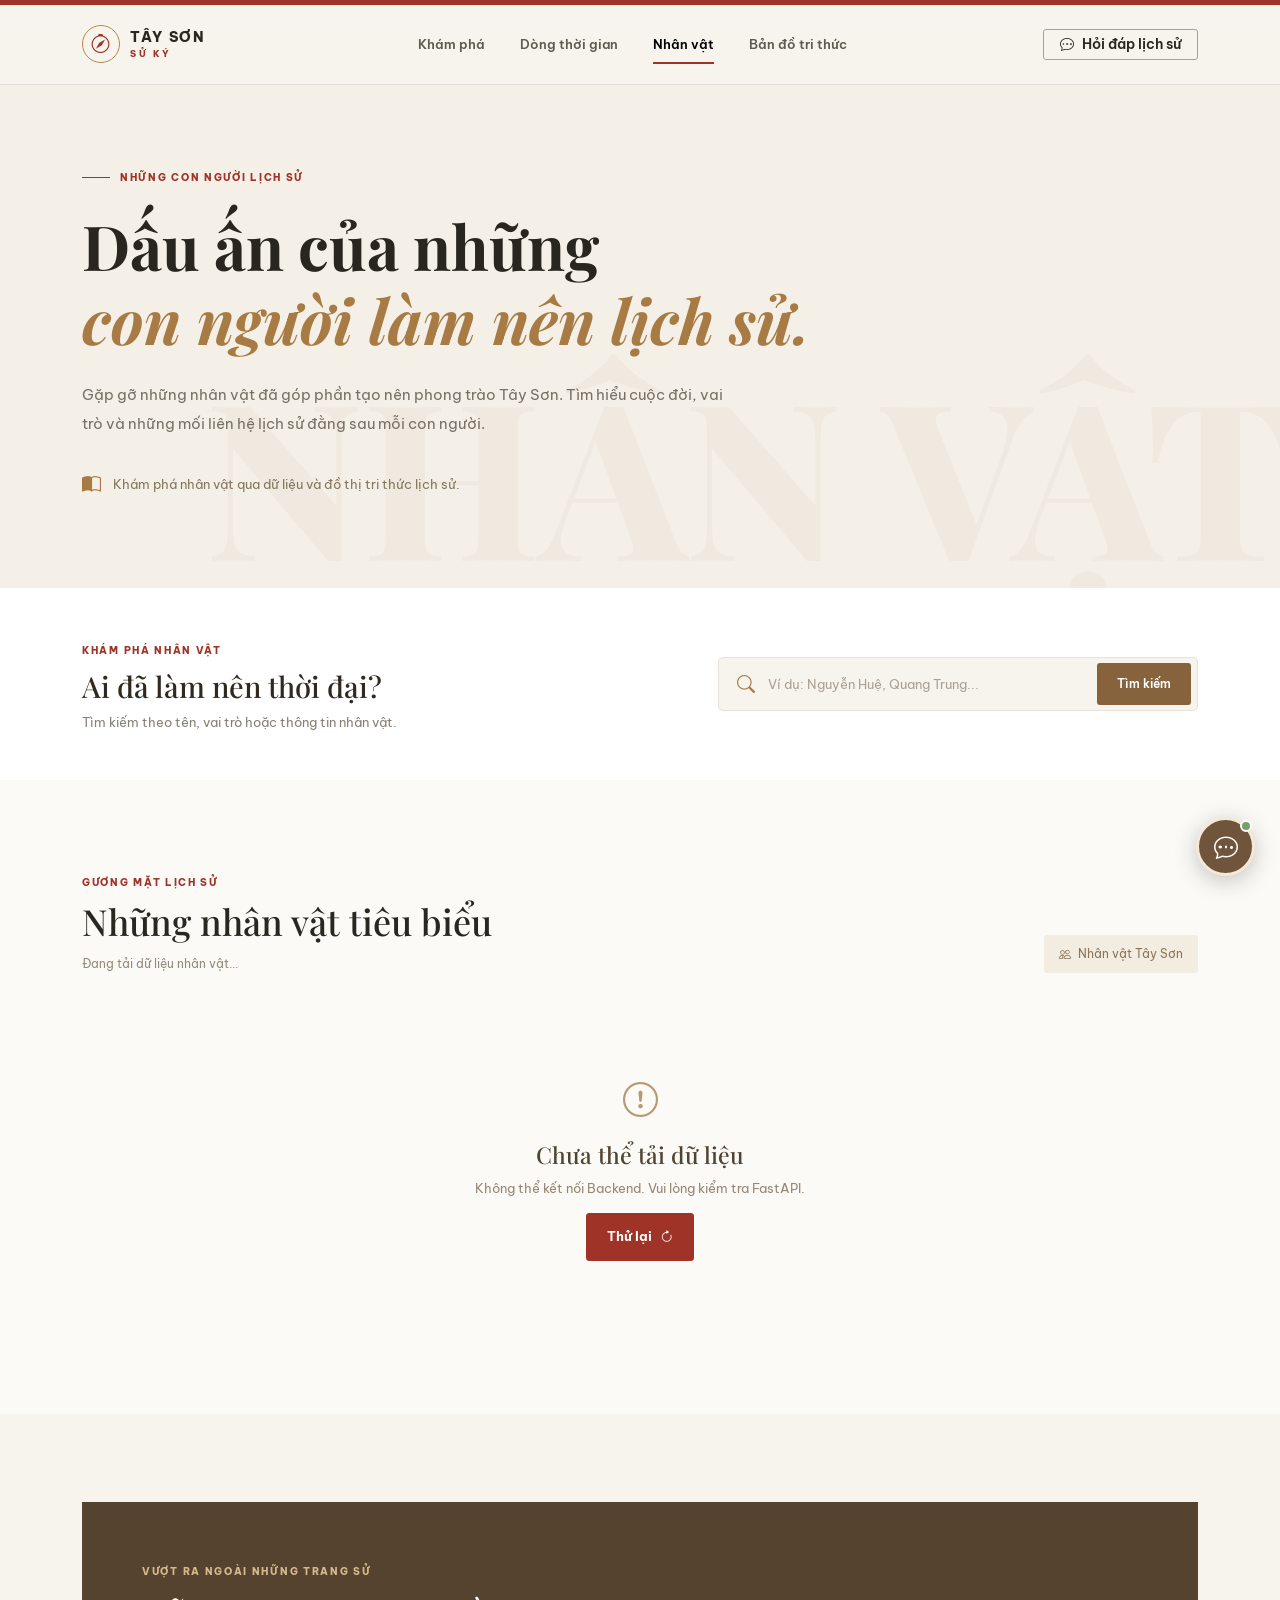
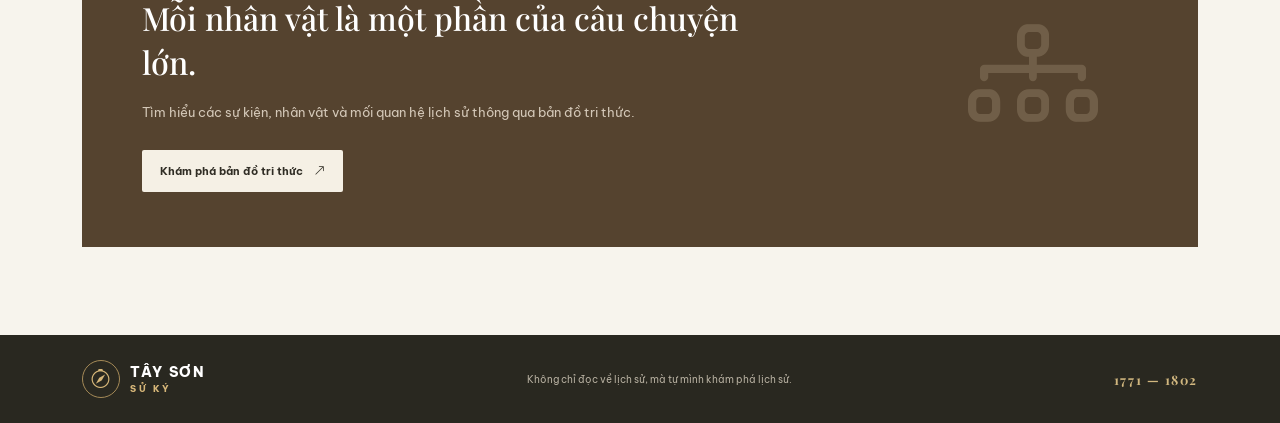
==== frontend/pages/characters.html @ 52ac4ecb "Initial commit" ====
<!doctype html>
<html lang="vi">
<head>
  <meta charset="utf-8">
  <meta name="viewport" content="width=device-width, initial-scale=1">
  <meta name="description" content="Khám phá những nhân vật lịch sử tiêu biểu trong phong trào Tây Sơn.">
  <title>Nhân vật lịch sử | Tây Sơn Sử Ký</title>

  <link rel="preconnect" href="https://fonts.googleapis.com">
  <link rel="preconnect" href="https://fonts.gstatic.com" crossorigin>
  <link href="https://fonts.googleapis.com/css2?family=Be+Vietnam+Pro:wght@400;500;600;700;800&family=Playfair+Display:wght@600;700;800&display=swap" rel="stylesheet">

  <link href="https://cdn.jsdelivr.net/npm/bootstrap@5.3.3/dist/css/bootstrap.min.css" rel="stylesheet">
  <link href="https://cdn.jsdelivr.net/npm/bootstrap-icons@1.11.3/font/bootstrap-icons.min.css" rel="stylesheet">

  <link rel="stylesheet" href="../css/style.css">
  <link rel="stylesheet" href="../css/characters.css">
  <link rel="stylesheet" href="../css/chat-widget.css">
</head>

<script src="../js/config.js"></script>
<script src="../js/api.js"></script>
<script src="../js/chat-core.js"></script>
<script src="../js/chat-widget.js"></script>

<body>
  <div class="topline"></div>

  <!-- NAVBAR -->
  <nav class="navbar navbar-expand-lg site-navbar sticky-top">
    <div class="container">
      <a class="navbar-brand brand" href="../index.html">
        <span class="brand-mark"><i class="bi bi-compass"></i></span>
        <span>TÂY SƠN <small>SỬ KÝ</small></span>
      </a>

      <button class="navbar-toggler" type="button"
        data-bs-toggle="collapse" data-bs-target="#mainNav"
        aria-controls="mainNav" aria-expanded="false"
        aria-label="Mở menu">
        <span class="navbar-toggler-icon"></span>
      </button>

      <div class="collapse navbar-collapse" id="mainNav">
        <ul class="navbar-nav mx-auto mb-2 mb-lg-0">
          <li class="nav-item">
            <a class="nav-link" href="../index.html">Khám phá</a>
          </li>
          <li class="nav-item">
            <a class="nav-link" href="timeline.html">Dòng thời gian</a>
          </li>
          <li class="nav-item">
            <a class="nav-link active" href="characters.html">Nhân vật</a>
          </li>
          <li class="nav-item">
            <a class="nav-link" href="knowledge-graph.html">Bản đồ tri thức</a>
          </li>
        </ul>

        <a class="btn btn-outline-ink btn-sm px-3" href="chat.html">
          <i class="bi bi-chat-dots me-2"></i>Hỏi đáp lịch sử
        </a>
      </div>
    </div>
  </nav>

  <main>
    <!-- PAGE HERO -->
    <section class="character-hero">
      <div class="container">
        <div class="character-hero-content">
          <div class="eyebrow">
            <span></span> NHỮNG CON NGƯỜI LỊCH SỬ
          </div>

          <h1>
            Dấu ấn của những<br>
            <em>con người làm nên lịch sử.</em>
          </h1>

          <p>
            Gặp gỡ những nhân vật đã góp phần tạo nên phong trào Tây Sơn.
            Tìm hiểu cuộc đời, vai trò và những mối liên hệ lịch sử
            đằng sau mỗi con người.
          </p>

          <div class="character-hero-note">
            <i class="bi bi-book-half"></i>
            <span>Khám phá nhân vật qua dữ liệu và đồ thị tri thức lịch sử.</span>
          </div>
        </div>

        <div class="character-hero-decoration">NHÂN VẬT</div>
      </div>
    </section>

    <!-- SEARCH -->
    <section class="character-search-section">
      <div class="container">
        <div class="character-search-panel">
          <div>
            <span class="section-kicker">KHÁM PHÁ NHÂN VẬT</span>
            <h2>Ai đã làm nên thời đại?</h2>
            <p>Tìm kiếm theo tên, vai trò hoặc thông tin nhân vật.</p>
          </div>

          <form id="characterSearchForm" class="character-search-form">
            <i class="bi bi-search"></i>
            <input
              type="search"
              id="characterSearch"
              placeholder="Ví dụ: Nguyễn Huệ, Quang Trung..."
              aria-label="Tìm kiếm nhân vật"
            >
            <button type="submit">Tìm kiếm</button>
          </form>
        </div>
      </div>
    </section>

    <!-- CHARACTER LIST -->
    <section class="section-block character-list-section">
      <div class="container">

        <div class="section-heading character-list-heading">
          <div>
            <span class="section-kicker">GƯƠNG MẶT LỊCH SỬ</span>
            <h2>Những nhân vật tiêu biểu</h2>
            <p class="character-result-count" id="characterCount">
              Đang tải dữ liệu nhân vật...
            </p>
          </div>

          <div class="character-sort">
            <span><i class="bi bi-people me-1"></i> Nhân vật Tây Sơn</span>
          </div>
        </div>

        <!-- Loading -->
        <div id="characterLoading" class="character-state">
          <div class="spinner-border" role="status"></div>
          <p>Đang khám phá dữ liệu lịch sử...</p>
        </div>

        <!-- Error -->
        <div id="characterError" class="character-state d-none">
          <i class="bi bi-exclamation-circle"></i>
          <h3>Chưa thể tải dữ liệu</h3>
          <p id="characterErrorMessage">
            Vui lòng kiểm tra kết nối máy chủ.
          </p>
          <button class="btn btn-primary-custom" id="retryCharacters">
            Thử lại <i class="bi bi-arrow-clockwise ms-2"></i>
          </button>
        </div>

        <!-- Empty -->
        <div id="characterEmpty" class="character-state d-none">
          <i class="bi bi-search"></i>
          <h3>Không tìm thấy nhân vật</h3>
          <p>Thử tìm kiếm bằng một tên hoặc từ khóa khác.</p>
        </div>

        <!-- Data -->
        <div class="row g-4" id="characterGrid"></div>

        <!-- Pagination -->
        <nav class="character-pagination d-none"
          id="characterPagination"
          aria-label="Phân trang nhân vật">
          <button class="page-control" id="prevPage" aria-label="Trang trước">
            <i class="bi bi-chevron-left"></i>
          </button>

          <span id="pageInfo">1 / 1</span>

          <button class="page-control" id="nextPage" aria-label="Trang sau">
            <i class="bi bi-chevron-right"></i>
          </button>
        </nav>

      </div>
    </section>

    <!-- DISCOVERY BANNER -->
    <section class="section-block character-discovery-section">
      <div class="container">
        <div class="character-discovery">
          <div>
            <span class="section-kicker">VƯỢT RA NGOÀI NHỮNG TRANG SỬ</span>
            <h2>Mỗi nhân vật là một phần của câu chuyện lớn.</h2>
            <p>
              Tìm hiểu các sự kiện, nhân vật và mối quan hệ lịch sử
              thông qua bản đồ tri thức.
            </p>

            <a href="knowledge-graph.html" class="btn btn-light-custom">
              Khám phá bản đồ tri thức
              <i class="bi bi-arrow-up-right ms-2"></i>
            </a>
          </div>

          <div class="character-discovery-icon">
            <i class="bi bi-diagram-3"></i>
          </div>
        </div>
      </div>
    </section>
  </main>

  <!-- CHARACTER DETAIL MODAL -->
  <div class="modal fade" id="characterModal" tabindex="-1"
    aria-labelledby="characterModalTitle" aria-hidden="true">

    <div class="modal-dialog modal-lg modal-dialog-centered modal-dialog-scrollable">
      <div class="modal-content character-modal-content">

        <div class="modal-header">
          <span class="section-kicker">HỒ SƠ NHÂN VẬT</span>
          <button type="button" class="btn-close"
            data-bs-dismiss="modal" aria-label="Đóng"></button>
        </div>

        <div class="modal-body" id="characterModalBody">
          <div class="character-state">
            <div class="spinner-border" role="status"></div>
            <p>Đang tải thông tin...</p>
          </div>
        </div>

      </div>
    </div>
  </div>

  <!-- FOOTER -->
  <footer class="site-footer">
    <div class="container d-flex flex-column flex-md-row justify-content-between align-items-md-center gap-3">
      <a class="navbar-brand brand brand-footer" href="../index.html">
        <span class="brand-mark"><i class="bi bi-compass"></i></span>
        <span>TÂY SƠN <small>SỬ KÝ</small></span>
      </a>

      <p class="mb-0">Không chỉ đọc về lịch sử, mà tự mình khám phá lịch sử.</p>

      <span class="footer-period">1771 — 1802</span>
    </div>
  </footer>

  <script src="https://cdn.jsdelivr.net/npm/bootstrap@5.3.3/dist/js/bootstrap.bundle.min.js"></script>
  <script src="../js/config.js"></script>
  <script src="../js/api.js"></script>
  <script src="../js/characters.js"></script>
</body>
</html>
---- frontend/css/style.css ----
@import url('https://fonts.googleapis.com/css2?family=Be+Vietnam+Pro:wght@400;500;600;700;800&family=Playfair+Display:wght@600;700;800&display=swap');

:root {
  --paper: #f7f4ed;
  --paper-deep: #eee8dc;
  --ink: #292820;
  --muted: #777366;
  --red: #9f3328;
  --red-dark: #76251f;
  --gold: #b18a4a;
  --line: #ded7c9;
  --white: #fffefa;
}
* { box-sizing: border-box; }
html { scroll-behavior: smooth; }
body { margin: 0; background: var(--paper); color: var(--ink); font-family: 'Be Vietnam Pro', sans-serif; }
.topline { height: 5px; background: var(--red); }
.site-navbar { background: rgba(247,244,237,.96); border-bottom: 1px solid rgba(60,52,39,.10); backdrop-filter: blur(12px); }
.brand { display: inline-flex; align-items: center; gap: 10px; color: var(--ink); font-weight: 800; letter-spacing: .12em; font-size: 14px; line-height: 1.05; }
.brand:hover { color: var(--red); }
.brand small { display: block; font-size: 9px; letter-spacing: .29em; color: var(--red); margin-top: 5px; }
.brand-mark { width: 38px; height: 38px; display: grid; place-items: center; border: 1px solid var(--gold); color: var(--red); border-radius: 50%; font-size: 19px; }
.navbar-nav { gap: 8px; }
.nav-link { color: #5f5b50; font-size: 13px; font-weight: 600; padding: 1.35rem .85rem !important; position: relative; }
.nav-link:hover, .nav-link.active { color: var(--red); }
.nav-link.active::after { content: ''; position: absolute; bottom: 12px; left: .85rem; right: .85rem; height: 2px; background: var(--red); }
.btn-outline-ink { border: 1px solid #aaa18f; color: var(--ink); border-radius: 3px; font-weight: 600; }
.btn-outline-ink:hover { background: var(--ink); color: white; }
.hero-section { position: relative; overflow: hidden; padding: 86px 0 100px; }
.hero-copy { position: relative; z-index: 1; }
.eyebrow, .section-kicker, .card-category { color: var(--red); font-size: 10px; font-weight: 800; letter-spacing: .17em; }
.eyebrow { display: flex; align-items: center; gap: 10px; margin-bottom: 24px; }
.eyebrow span { width: 28px; height: 1px; background: var(--red); }
h1, h2, h3 { font-family: 'Playfair Display', Georgia, serif; }
.hero-copy h1 { font-size: clamp(42px, 5.2vw, 66px); line-height: 1.14; letter-spacing: -.035em; font-weight: 700; margin: 0; }
.hero-copy h1 em { color: var(--red); font-style: normal; }
.hero-lead { max-width: 540px; margin-top: 24px; color: #686457; font-size: 15px; line-height: 1.95; }
.btn-primary-custom { display: inline-flex; align-items: center; background: var(--red); border: 1px solid var(--red); color: white; padding: 13px 20px; border-radius: 3px; font-size: 13px; font-weight: 700; text-decoration: none; transition: .2s ease; }
.btn-primary-custom:hover { background: var(--red-dark); border-color: var(--red-dark); color: white; transform: translateY(-2px); }
.btn-link-custom { display: inline-flex; align-items: center; color: var(--ink); text-decoration: none; font-size: 13px; font-weight: 700; padding: 13px 8px; }
.btn-link-custom:hover, .text-link:hover { color: var(--red); }
.hero-note { display: flex; align-items: center; gap: 10px; color: #817b6e; font-size: 11px; }
.hero-note i { color: var(--gold); font-size: 16px; }
.hero-art { position: relative; min-height: 440px; max-width: 520px; margin-left: auto; }
.hero-image { position: absolute; inset: 0 28px 28px 28px; background: linear-gradient(180deg, rgba(36,29,22,.08), rgba(36,29,22,.30)), url('https://images.unsplash.com/photo-1577083552431-6e5fd01aa342?auto=format&fit=crop&w=1200&q=85') center/cover; filter: sepia(.25) saturate(.75); border-radius: 2px; }
.hero-art::before { content: ''; position: absolute; inset: 18px 10px 10px 10px; border: 1px solid var(--gold); z-index: 1; pointer-events: none; }
.image-caption { position: absolute; left: 0; bottom: 0; z-index: 2; background: var(--white); padding: 18px 25px; min-width: 220px; box-shadow: 0 12px 35px #342b1b18; }
.image-caption span, .image-caption small { display: block; color: var(--muted); font-size: 9px; letter-spacing: .15em; }
.image-caption strong { display: block; font-family: 'Playfair Display', serif; font-size: 19px; margin: 5px 0; }
.hero-stamp { position: absolute; z-index: 2; top: 35px; right: 0; border: 1px solid rgba(255,255,255,.8); outline: 1px solid rgba(255,255,255,.5); outline-offset: 4px; color: white; padding: 11px 14px; font-family: 'Playfair Display', serif; font-weight: 700; font-size: 17px; text-align: center; transform: rotate(5deg); text-shadow: 0 1px 8px #0008; }
.hero-stamp span { font: 7px 'Be Vietnam Pro', sans-serif; letter-spacing: .18em; }
.hero-decoration { position: absolute; right: -35px; bottom: -45px; color: rgba(133,116,82,.055); font: 800 150px 'Playfair Display', serif; letter-spacing: .08em; pointer-events: none; }
.search-band { background: var(--paper-deep); padding: 0 0 12px; }
.search-panel { transform: translateY(-1px); background: var(--white); padding: 28px 34px 22px; display: grid; grid-template-columns: .9fr 1.1fr; align-items: center; gap: 12px 35px; border: 1px solid #e5dfd3; box-shadow: 0 12px 30px rgba(44,35,20,.045); }
.search-panel h2 { font-size: 23px; margin: 7px 0 0; }
.search-form { height: 52px; border: 1px solid var(--line); display: flex; align-items: center; padding-left: 15px; gap: 12px; }
.search-form i { color: var(--gold); }
.search-form input { flex: 1; min-width: 0; border: 0; outline: 0; background: transparent; font: 12px 'Be Vietnam Pro', sans-serif; color: var(--ink); }
.search-form button { align-self: stretch; border: 0; background: var(--red); color: white; padding: 0 22px; font-size: 12px; font-weight: 700; }
.search-form button:hover { background: var(--red-dark); }
.search-hint { grid-column: 2; color: #928b7d; font-size: 10px; margin: 0; }
.section-block { padding: 88px 0; }
.section-soft { background: #f0ece3; }
.section-heading { display: flex; justify-content: space-between; align-items: end; gap: 20px; margin-bottom: 38px; }
.section-heading h2 { font-size: clamp(27px, 3vw, 36px); margin: 8px 0 0; }
.text-link { color: var(--red); font-size: 11px; font-weight: 700; text-decoration: none; white-space: nowrap; }
.timeline-preview { display: grid; grid-template-columns: repeat(4, 1fr); gap: 24px; position: relative; padding-top: 25px; }
.timeline-line { position: absolute; top: 31px; left: 0; right: 0; height: 1px; background: #d4c8b4; }
.milestone { position: relative; padding-top: 27px; }
.milestone-dot { position: absolute; top: 0; left: 0; width: 13px; height: 13px; border-radius: 50%; background: var(--red); border: 3px solid var(--paper); box-shadow: 0 0 0 1px var(--red); z-index: 1; }
.milestone-year { color: var(--red); font-size: 12px; font-weight: 800; letter-spacing: .08em; }
.milestone h3 { font-size: 18px; margin: 10px 0 8px; }
.milestone p { color: var(--muted); font-size: 11px; line-height: 1.8; max-width: 230px; }
.content-note { color: #938c7d; font-size: 10px; margin: 20px 0 0; }
.person-card { height: 100%; background: var(--white); border: 1px solid #e5dfd3; transition: transform .25s, box-shadow .25s; }
.person-card:hover { transform: translateY(-5px); box-shadow: 0 15px 30px #3c301516; }
.person-portrait { height: 225px; position: relative; background-color: #d8cbb4; background-size: cover; background-position: center; overflow: hidden; }
.person-portrait::after { content: ''; position: absolute; inset: 0; background: linear-gradient(180deg, transparent 45%, #211b17a8); }
.person-portrait span { position: absolute; z-index: 1; bottom: 13px; left: 17px; color: white; font-size: 9px; letter-spacing: .16em; }
.portrait-one { background-image: linear-gradient(135deg, #8d7553, #332d26); }
.portrait-two { background-image: linear-gradient(135deg, #b59a6e, #5a4534); }
.portrait-three { background-image: linear-gradient(135deg, #817b68, #39372f); }
.person-info { padding: 22px 22px 24px; }
.person-info h3 { font-size: 24px; margin: 8px 0; }
.person-info p { color: var(--muted); font-size: 11px; line-height: 1.8; min-height: 40px; }
.person-info .text-link { display: inline-block; margin-top: 9px; }
.knowledge-banner { background: #302d25; color: white; min-height: 360px; display: grid; grid-template-columns: 1fr 1fr; overflow: hidden; }
.knowledge-copy { padding: 55px 8%; align-self: center; }
.knowledge-copy .section-kicker { color: #d5b77d; }
.knowledge-copy h2 { font-size: 37px; line-height: 1.2; margin: 12px 0; }
.knowledge-copy p { color: #c6c0b3; font-size: 12px; line-height: 1.9; max-width: 390px; margin-bottom: 25px; }
.btn-light-custom { background: #f5f0e5; color: #302d25; border-radius: 2px; padding: 12px 17px; font-size: 11px; font-weight: 700; }
.btn-light-custom:hover { background: #d9c59e; color: #302d25; }
.knowledge-visual { position: relative; min-height: 360px; background: radial-gradient(circle at center, #66583d 0, #39352b 35%, #302d25 72%); }
.network { position: absolute; border: 1px solid rgba(211,184,130,.45); border-radius: 50%; transform: rotate(-25deg); }
.network-a { width: 310px; height: 180px; top: 85px; left: 15%; }
.network-b { width: 270px; height: 240px; top: 55px; left: 20%; transform: rotate(42deg); }
.network-c { width: 360px; height: 130px; top: 110px; left: 9%; transform: rotate(12deg); }
.node { position: absolute; z-index: 1; display: grid; place-items: center; border-radius: 50%; text-align: center; box-shadow: 0 0 25px #0004; }
.node-main { width: 104px; height: 104px; top: 126px; left: calc(50% - 52px); background: #a13b2e; border: 2px solid #d6b67a; color: white; font-size: 11px; font-weight: 700; }
.node-small { width: 66px; height: 66px; background: #e9dfc9; color: #42392b; font-size: 9px; border: 1px solid #c5a86f; }
.node-1 { top: 55px; left: 19%; }.node-2 { top: 75px; right: 15%; }.node-3 { bottom: 42px; left: 23%; }.node-4 { bottom: 36px; right: 20%; }
.ask-section { padding-top: 20px; padding-bottom: 85px; }
.ask-card { display: flex; align-items: center; gap: 25px; padding: 30px 35px; background: #eee8dc; border: 1px solid #e0d7c7; }
.ask-icon { width: 58px; height: 58px; flex: 0 0 auto; display: grid; place-items: center; border-radius: 50%; background: #e2d5bd; color: var(--red); font-size: 24px; }
.ask-card h2 { font-size: 23px; margin: 5px 0; }
.ask-card p { margin: 0; color: var(--muted); font-size: 11px; }
.ask-card .btn { margin-left: auto; white-space: nowrap; }
.site-footer { background: #292820; color: #c8c1b3; padding: 25px 0; }
.brand-footer { color: white; }
.brand-footer .brand-mark { color: #d7b779; border-color: #a58a57; }
.brand-footer small { color: #d7b779; }
.site-footer p { color: #b5ae9f; font-size: 10px; }
.footer-period { color: #d1b77f; font: 700 13px 'Playfair Display', serif; letter-spacing: .12em; }
@media (max-width: 991.98px) {
  .hero-section { padding: 65px 0 80px; }
  .hero-art { margin: 10px auto 0; max-width: 570px; }
  .nav-link { padding: .7rem 0 !important; }
  .nav-link.active::after { display: none; }
  .search-panel { grid-template-columns: 1fr; }
  .search-hint { grid-column: 1; }
}
@media (max-width: 767.98px) {
  .hero-section { padding: 52px 0 65px; }
  .hero-art { min-height: 340px; }
  .hero-image { inset: 0 15px 20px; }
  .hero-stamp { right: 2px; }
  .search-panel { padding: 24px 18px 18px; }
  .search-form button { padding: 0 13px; }
  .section-block { padding: 62px 0; }
  .section-heading { align-items: start; flex-direction: column; margin-bottom: 28px; }
  .timeline-preview { grid-template-columns: 1fr 1fr; row-gap: 25px; }
  .timeline-line { display: none; }
  .milestone { border-left: 1px solid #d4c8b4; padding: 0 0 0 17px; }
  .milestone-dot { left: -7px; top: 2px; }
  .knowledge-banner { grid-template-columns: 1fr; }
  .knowledge-copy { padding: 42px 28px; }
  .knowledge-visual { min-height: 290px; }
  .network-a { left: 12%; }.network-b { left: 17%; }.network-c { left: 5%; }
  .ask-card { align-items: flex-start; flex-direction: column; padding: 25px; }
  .ask-card .btn { margin-left: 0; }
  .site-footer .container { align-items: flex-start !important; }
}
@media (max-width: 420px) {
  .hero-copy h1 { font-size: 39px; }
  .hero-art { min-height: 285px; }
  .timeline-preview { grid-template-columns: 1fr; }
  .person-portrait { height: 190px; }
}
---- frontend/css/characters.css ----
/* =========================================
   CHARACTER PAGE - TAY SON SU KY
========================================= */

.character-hero {
    position: relative;
    overflow: hidden;
    padding: 85px 0 90px;
    background: #f5f0e7;
}

.character-hero-content {
    position: relative;
    z-index: 2;
    max-width: 760px;
}

.character-hero .eyebrow {
    margin-bottom: 24px;
}

.character-hero h1 {
    font-family: 'Playfair Display', serif;
    font-size: clamp(38px, 5vw, 62px);
    font-weight: 700;
    line-height: 1.2;
    color: #29251f;
    margin-bottom: 24px;
}

.character-hero h1 em {
    color: #a77b43;
}

.character-hero-content > p {
    max-width: 650px;
    color: #777064;
    font-size: 15px;
    line-height: 1.9;
}

.character-hero-note {
    display: flex;
    align-items: center;
    gap: 12px;
    margin-top: 32px;
    color: #82765f;
    font-size: 13px;
}

.character-hero-note i {
    color: #a77b43;
    font-size: 19px;
}

.character-hero-decoration {
    position: absolute;
    right: -15px;
    bottom: -45px;
    font-family: 'Playfair Display', serif;
    font-size: clamp(100px, 17vw, 220px);
    font-weight: 800;
    color: rgba(127, 97, 58, 0.045);
    pointer-events: none;
}

/* SEARCH */

.character-search-section {
    position: relative;
    z-index: 3;
    margin-top: -1px;
    background: #fff;
    padding: 48px 0;
}

.character-search-panel {
    display: flex;
    justify-content: space-between;
    align-items: center;
    gap: 35px;
}

.character-search-panel h2 {
    font-family: 'Playfair Display', serif;
    font-size: 29px;
    color: #30291f;
    margin: 9px 0;
}

.character-search-panel p {
    color: #888073;
    font-size: 13px;
    margin: 0;
}

.character-search-form {
    display: flex;
    align-items: center;
    width: min(480px, 100%);
    height: 54px;
    padding: 5px 6px 5px 18px;
    background: #f7f4ee;
    border: 1px solid #e9e1d5;
    border-radius: 5px;
}

.character-search-form > i {
    color: #a77b43;
    font-size: 18px;
}

.character-search-form input {
    flex: 1;
    min-width: 0;
    height: 100%;
    border: none;
    outline: none;
    padding: 0 13px;
    background: transparent;
    color: #332d25;
    font-family: inherit;
    font-size: 13px;
}

.character-search-form input::placeholder {
    color: #aaa195;
}

.character-search-form button {
    height: 42px;
    border: none;
    border-radius: 3px;
    padding: 0 20px;
    background: #87633d;
    color: white;
    font-size: 12px;
    font-weight: 600;
    transition: background .2s;
}

.character-search-form button:hover {
    background: #68492b;
}

/* CHARACTER LIST */

.character-list-section {
    background: #fbfaf7;
    min-height: 480px;
}

.character-list-heading {
    margin-bottom: 35px;
}

.character-result-count {
    margin: 12px 0 0;
    color: #948a7c;
    font-size: 12px;
}

.character-sort {
    color: #8a7558;
    font-size: 12px;
    padding: 10px 15px;
    background: #f2ece1;
    border-radius: 3px;
}

/* CHARACTER CARD */

.character-card {
    height: 100%;
    overflow: hidden;
    background: #fff;
    border: 1px solid #eee8de;
    transition: transform .25s, box-shadow .25s;
}

.character-card:hover {
    transform: translateY(-5px);
    box-shadow: 0 12px 30px rgba(52, 40, 24, .09);
}

.character-portrait {
    height: 230px;
    position: relative;
    display: flex;
    justify-content: center;
    align-items: center;
    overflow: hidden;
    background:
        radial-gradient(circle at 50% 38%, #d8c4a5 0%, transparent 38%),
        linear-gradient(145deg, #e9dfcd, #c6b08e);
}

.character-portrait::before {
    content: "";
    position: absolute;
    width: 190px;
    height: 190px;
    border: 1px solid rgba(103, 77, 43, .22);
    border-radius: 50%;
}

.character-portrait::after {
    content: "";
    position: absolute;
    width: 150px;
    height: 150px;
    border: 1px solid rgba(103, 77, 43, .16);
    border-radius: 50%;
}

.character-portrait-icon {
    position: relative;
    z-index: 1;
    font-size: 75px;
    color: rgba(89, 65, 39, .65);
}

.character-portrait-id {
    position: absolute;
    left: 17px;
    top: 16px;
    z-index: 2;
    color: #725a3e;
    font-size: 10px;
    letter-spacing: 1px;
}

.character-portrait-label {
    position: absolute;
    right: 15px;
    bottom: 14px;
    z-index: 2;
    color: rgba(75, 56, 35, .65);
    font-family: 'Playfair Display', serif;
    font-size: 11px;
    letter-spacing: 2px;
}

.character-card-body {
    padding: 23px 22px 24px;
}

.character-category {
    display: inline-block;
    color: #a27b49;
    font-size: 10px;
    font-weight: 700;
    letter-spacing: 1px;
    text-transform: uppercase;
    margin-bottom: 10px;
}

.character-card h3 {
    font-family: 'Playfair Display', serif;
    font-size: 23px;
    font-weight: 700;
    color: #30291f;
    margin-bottom: 8px;
}

.character-alias {
    color: #a18f78;
    font-size: 11px;
    line-height: 1.7;
    min-height: 20px;
    margin-bottom: 12px;
}

.character-description {
    color: #80796f;
    font-size: 12px;
    line-height: 1.8;
    min-height: 65px;
    margin-bottom: 20px;
}

.character-card-footer {
    padding-top: 16px;
    border-top: 1px solid #eee9e1;
    display: flex;
    justify-content: space-between;
    align-items: center;
    gap: 10px;
}

.character-faction {
    color: #87745a;
    font-size: 11px;
}

.character-detail-btn {
    padding: 0;
    border: none;
    background: transparent;
    color: #9b7140;
    font-size: 12px;
    font-weight: 600;
}

.character-detail-btn:hover {
    color: #634321;
}

.character-detail-btn i {
    margin-left: 5px;
}

/* STATES */

.character-state {
    width: 100%;
    padding: 65px 15px;
    text-align: center;
    color: #958774;
}

.character-state .spinner-border {
    color: #9b774b;
    width: 30px;
    height: 30px;
    margin-bottom: 15px;
}

.character-state > i {
    display: block;
    font-size: 35px;
    margin-bottom: 15px;
    color: #b69a73;
}

.character-state h3 {
    font-family: 'Playfair Display', serif;
    color: #514333;
    font-size: 23px;
    margin-bottom: 10px;
}

.character-state p {
    font-size: 13px;
    margin-bottom: 15px;
}

/* PAGINATION */

.character-pagination {
    display: flex;
    justify-content: center;
    align-items: center;
    gap: 22px;
    padding-top: 45px;
    color: #75634d;
    font-size: 13px;
}

.page-control {
    width: 36px;
    height: 36px;
    border: 1px solid #e5dccf;
    border-radius: 3px;
    background: #fff;
    color: #87633d;
    transition: .2s;
}

.page-control:hover:not(:disabled) {
    background: #87633d;
    color: #fff;
}

.page-control:disabled {
    opacity: .35;
    cursor: not-allowed;
}

/* DISCOVERY BANNER */

.character-discovery {
    position: relative;
    display: flex;
    align-items: center;
    justify-content: space-between;
    gap: 30px;
    overflow: hidden;
    padding: 55px 60px;
    background: #55432f;
    color: #fff;
}

.character-discovery > div:first-child {
    max-width: 620px;
    position: relative;
    z-index: 1;
}

.character-discovery .section-kicker {
    color: #d7b98c;
}

.character-discovery h2 {
    font-family: 'Playfair Display', serif;
    font-size: 32px;
    line-height: 1.4;
    margin: 15px 0;
}

.character-discovery p {
    color: #d4c8b8;
    font-size: 13px;
    line-height: 1.9;
    margin-bottom: 25px;
}

.character-discovery-icon {
    font-size: 130px;
    color: rgba(238, 219, 187, .18);
    padding-right: 40px;
}

/* MODAL */

.character-modal-content {
    border: none;
    border-radius: 3px;
    background: #fbfaf7;
}

.character-modal-content .modal-header {
    padding: 22px 28px;
    border-bottom: 1px solid #eae3d8;
}

.character-modal-content .modal-body {
    padding: 28px;
}

.character-detail-title {
    font-family: 'Playfair Display', serif;
    color: #342b21;
    font-size: 30px;
    margin-bottom: 8px;
}

.character-detail-section {
    margin-top: 25px;
}

.character-detail-section h4 {
    color: #987448;
    font-size: 12px;
    font-weight: 700;
    letter-spacing: 1px;
    margin-bottom: 12px;
}

.character-detail-section p {
    color: #756d62;
    font-size: 13px;
    line-height: 1.9;
    white-space: pre-line;
}

.character-detail-meta {
    display: flex;
    flex-wrap: wrap;
    gap: 10px;
    margin-top: 15px;
}

.character-detail-meta span {
    padding: 7px 12px;
    background: #f0e9dc;
    color: #80633f;
    font-size: 11px;
}

/* RESPONSIVE */

@media (max-width: 991px) {
    .character-search-panel {
        align-items: flex-start;
        flex-direction: column;
    }

    .character-search-form {
        width: 100%;
    }
}

@media (max-width: 576px) {
    .character-hero {
        padding: 65px 0;
    }

    .character-hero-decoration {
        font-size: 90px;
        bottom: -15px;
    }

    .character-search-section {
        padding: 35px 0;
    }

    .character-search-panel h2 {
        font-size: 25px;
    }

    .character-search-form button {
        padding: 0 13px;
    }

    .character-discovery {
        padding: 35px 25px;
    }

    .character-discovery h2 {
        font-size: 25px;
    }

    .character-discovery-icon {
        display: none;
    }

    .character-modal-content .modal-body {
        padding: 20px;
    }
}
---- frontend/css/chat-widget.css ----
/* =========================================
   FLOATING CHAT WIDGET
========================================= */

.chat-widget-root {
    position: fixed;
    right: 25px;
    bottom: 24px;
    z-index: 1050;
    font-family: "Be Vietnam Pro", sans-serif;
}

.chat-widget-trigger {
    position: relative;
    display: flex;
    align-items: center;
    justify-content: center;
    width: 59px;
    height: 59px;
    color: #fff;
    background: #70543b;
    border: 3px solid #f3e9d7;
    border-radius: 50%;
    box-shadow: 0 5px 22px rgba(47, 34, 22, 0.25);
    font-size: 24px;
    cursor: pointer;
    transition: 0.2s ease;
}

.chat-widget-trigger:hover {
    background: #9a7548;
    transform: translateY(-3px);
}

.chat-widget-trigger .widget-close-icon {
    display: none;
}

.chat-widget-root.open .widget-open-icon {
    display: none;
}

.chat-widget-root.open .widget-close-icon {
    display: inline;
}

.chat-widget-pulse {
    position: absolute;
    top: 0;
    right: 0;
    width: 12px;
    height: 12px;
    background: #76a16e;
    border: 2px solid #fff;
    border-radius: 50%;
}

/* PANEL */

.chat-widget-panel {
    position: absolute;
    right: 0;
    bottom: 76px;
    display: none;
    flex-direction: column;
    width: min(370px, calc(100vw - 30px));
    height: min(540px, calc(100dvh - 125px));
    overflow: hidden;
    background: #fffdf8;
    border: 1px solid #e8dfd2;
    border-radius: 14px;
    box-shadow: 0 15px 50px rgba(48, 35, 23, 0.2);
    animation: widgetOpen 0.2s ease;
}

.chat-widget-root.open .chat-widget-panel {
    display: flex;
}

@keyframes widgetOpen {
    from {
        opacity: 0;
        transform: translateY(10px);
    }
    to {
        opacity: 1;
        transform: translateY(0);
    }
}

/* WIDGET HEADER */

.chat-widget-header {
    display: flex;
    align-items: center;
    justify-content: space-between;
    gap: 10px;
    padding: 14px 15px;
    color: #fff;
    background: #70543b;
}

.chat-widget-heading {
    display: flex;
    align-items: center;
    gap: 10px;
    min-width: 0;
}

.chat-widget-avatar {
    display: flex;
    align-items: center;
    justify-content: center;
    flex-shrink: 0;
    width: 36px;
    height: 36px;
    color: #70543b;
    background: #f4e9d5;
    border-radius: 50%;
    font-size: 17px;
}

.chat-widget-heading strong {
    display: block;
    font-size: 12px;
    font-weight: 600;
}

.chat-widget-heading small {
    display: block;
    margin-top: 3px;
    color: #e8d8c1;
    font-size: 9px;
}

.chat-widget-header-actions {
    display: flex;
    align-items: center;
    gap: 5px;
}

.chat-widget-header-actions button,
.chat-widget-header-actions a {
    display: flex;
    align-items: center;
    justify-content: center;
    width: 29px;
    height: 29px;
    color: #fff;
    background: rgba(255, 255, 255, 0.12);
    border: 0;
    border-radius: 6px;
    text-decoration: none;
    font-size: 13px;
    cursor: pointer;
}

.chat-widget-header-actions button:hover,
.chat-widget-header-actions a:hover {
    background: rgba(255, 255, 255, 0.24);
}

/* BODY */

.chat-widget-messages {
    display: flex;
    flex: 1;
    flex-direction: column;
    gap: 12px;
    min-height: 0;
    padding: 15px 13px;
    overflow-y: auto;
    background: #f8f5ed;
}

.chat-widget-messages::-webkit-scrollbar {
    width: 5px;
}

.chat-widget-messages::-webkit-scrollbar-thumb {
    background: #d8cbb8;
    border-radius: 8px;
}

.chat-widget-welcome {
    margin: auto 0;
    padding: 15px 8px;
    text-align: center;
}

.chat-widget-welcome-icon {
    display: flex;
    align-items: center;
    justify-content: center;
    width: 48px;
    height: 48px;
    margin: 0 auto 12px;
    color: #a77e43;
    background: #f0e4cf;
    border-radius: 50%;
    font-size: 21px;
}

.chat-widget-welcome strong {
    display: block;
    margin-bottom: 7px;
    color: #443326;
    font-family: "Playfair Display", serif;
    font-size: 17px;
}

.chat-widget-welcome p {
    max-width: 270px;
    margin: 0 auto 15px;
    color: #8c8174;
    font-size: 10px;
    line-height: 1.8;
}

.chat-widget-suggestions {
    display: flex;
    flex-direction: column;
    gap: 7px;
}

.chat-widget-suggestions button {
    padding: 9px 10px;
    color: #70543b;
    background: #fffdf8;
    border: 1px solid #e9e1d4;
    border-radius: 7px;
    text-align: left;
    font-family: inherit;
    font-size: 10px;
    line-height: 1.5;
    cursor: pointer;
}

.chat-widget-suggestions button:hover {
    background: #f4ebdc;
    border-color: #cbb58f;
}

/* MESSAGE */

.widget-message {
    display: flex;
    flex-direction: column;
    align-items: flex-start;
    max-width: 88%;
}

.widget-message.user {
    align-self: flex-end;
    align-items: flex-end;
}

.widget-message.assistant {
    align-self: flex-start;
}

.widget-message-name {
    margin-bottom: 4px;
    color: #958879;
    font-size: 9px;
}

.widget-message-bubble {
    padding: 10px 12px;
    color: #403328;
    background: #fffdf8;
    border: 1px solid #e9e1d4;
    border-radius: 3px 10px 10px 10px;
    font-size: 10px;
    line-height: 1.7;
    overflow-wrap: anywhere;
    white-space: pre-wrap;
}

.widget-message.user .widget-message-bubble {
    background: #efe5d5;
    border-color: #e5d6be;
    border-radius: 10px 3px 10px 10px;
}

.widget-message-time {
    margin-top: 4px;
    color: #a99d90;
    font-size: 8px;
}

/* TYPING */

.widget-typing {
    display: flex;
    gap: 4px;
    padding: 12px;
    background: #fffdf8;
    border: 1px solid #e9e1d4;
    border-radius: 3px 10px 10px 10px;
}

.widget-typing span {
    width: 5px;
    height: 5px;
    background: #b58b4c;
    border-radius: 50%;
    animation: widgetTyping 1s infinite ease-in-out;
}

.widget-typing span:nth-child(2) {
    animation-delay: 0.15s;
}

.widget-typing span:nth-child(3) {
    animation-delay: 0.3s;
}

@keyframes widgetTyping {
    0%, 60%, 100% {
        opacity: 0.4;
        transform: translateY(0);
    }
    30% {
        opacity: 1;
        transform: translateY(-3px);
    }
}

/* INPUT */

.chat-widget-input-area {
    padding: 11px;
    background: #fffdf8;
    border-top: 1px solid #e9e1d4;
}

.chat-widget-form {
    display: flex;
    align-items: flex-end;
    gap: 8px;
    padding: 7px 8px 7px 12px;
    background: #fff;
    border: 1px solid #e0d5c6;
    border-radius: 9px;
}

.chat-widget-form:focus-within {
    border-color: #b58b4c;
}

.chat-widget-form textarea {
    flex: 1;
    min-width: 0;
    max-height: 90px;
    padding: 5px 0;
    resize: none;
    color: #403328;
    background: transparent;
    border: 0;
    outline: none;
    font-family: inherit;
    font-size: 10px;
    line-height: 1.6;
}

.chat-widget-form textarea::placeholder {
    color: #a99d90;
}

.chat-widget-form button {
    display: flex;
    align-items: center;
    justify-content: center;
    flex-shrink: 0;
    width: 31px;
    height: 31px;
    color: #fff;
    background: #70543b;
    border: 0;
    border-radius: 7px;
    font-size: 14px;
    cursor: pointer;
}

.chat-widget-form button:disabled {
    color: #b7aa99;
    background: #eee8df;
    cursor: not-allowed;
}

.chat-widget-footer {
    display: flex;
    align-items: center;
    justify-content: space-between;
    margin-top: 8px;
    color: #a19689;
    font-size: 8px;
}

.chat-widget-footer a {
    color: #947044;
    text-decoration: none;
}

.chat-widget-footer a:hover {
    text-decoration: underline;
}

.chat-widget-error {
    padding: 8px 10px;
    color: #8b4c3e;
    background: #fbefeb;
    border: 1px solid #efd6ce;
    border-radius: 6px;
    font-size: 9px;
    line-height: 1.6;
}

/* HIDE MINI WIDGET ON FULL CHAT PAGE */

.chat-page-body .chat-widget-root {
    display: none;
}

/* MOBILE */

@media (max-width: 480px) {
    .chat-widget-root {
        right: 15px;
        bottom: 15px;
    }

    .chat-widget-trigger {
        width: 54px;
        height: 54px;
        font-size: 22px;
    }

    .chat-widget-panel {
        position: fixed;
        right: 10px;
        bottom: 78px;
        width: calc(100vw - 20px);
        height: min(570px, calc(100dvh - 100px));
    }
}
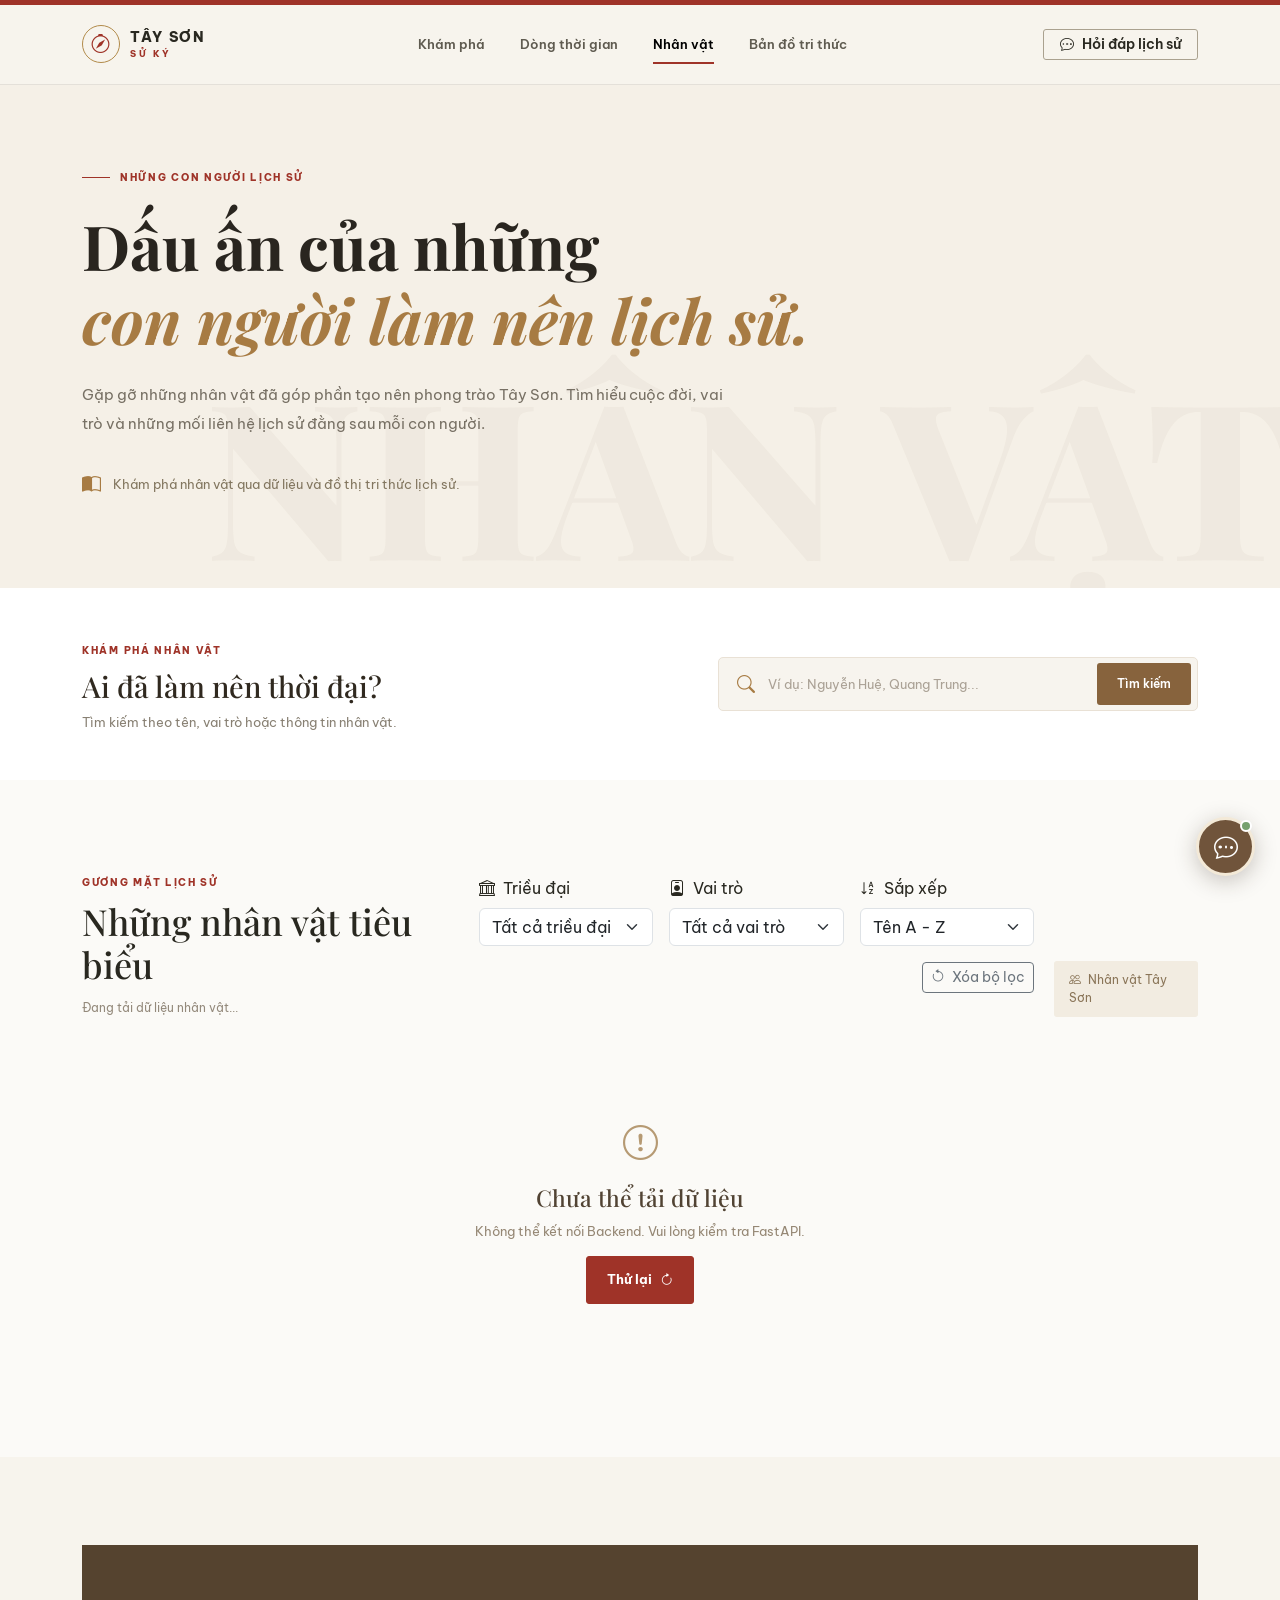
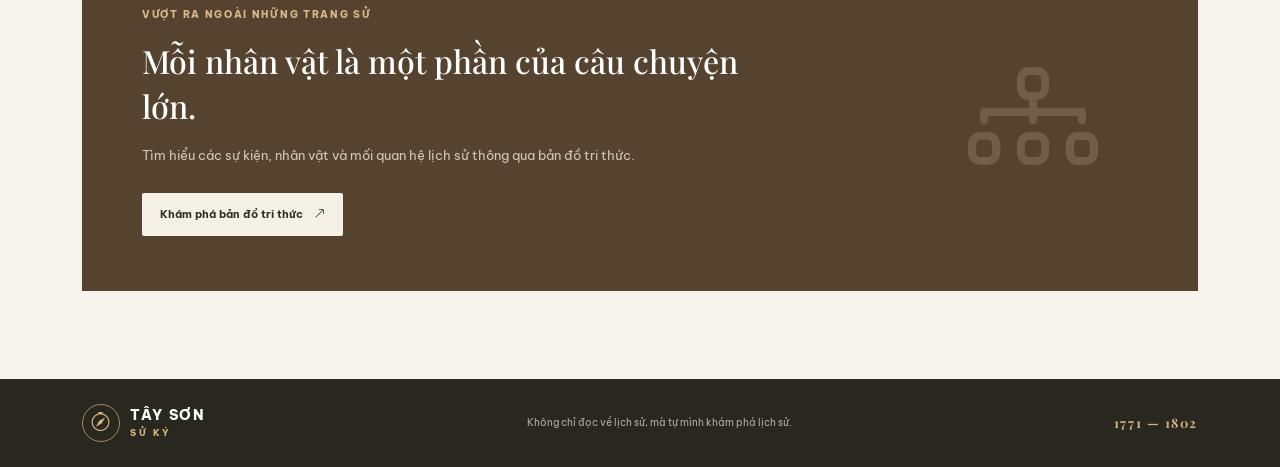
==== commit 205a8a2e: "Update entire project" ====
--- a/frontend/pages/characters.html
+++ b/frontend/pages/characters.html
@@ -132,6 +132,52 @@
             </p>
           </div>
 
+
+        <!-- CHARACTER FILTERS - PHẦN BỔ SUNG -->
+        <div class="character-filter-panel mb-4">
+          <div class="row g-3 align-items-end">
+
+            <div class="col-md-4">
+              <label for="characterDynastyFilter" class="form-label">
+                <i class="bi bi-bank me-1"></i> Triều đại
+              </label>
+              <select id="characterDynastyFilter" class="form-select">
+                <option value="">Tất cả triều đại</option>
+              </select>
+            </div>
+
+            <div class="col-md-4">
+              <label for="characterRoleFilter" class="form-label">
+                <i class="bi bi-person-badge me-1"></i> Vai trò
+              </label>
+              <select id="characterRoleFilter" class="form-select">
+                <option value="">Tất cả vai trò</option>
+              </select>
+            </div>
+
+            <div class="col-md-4">
+              <label for="characterSort" class="form-label">
+                <i class="bi bi-sort-alpha-down me-1"></i> Sắp xếp
+              </label>
+              <select id="characterSort" class="form-select">
+                <option value="name_asc">Tên A - Z</option>
+                <option value="name_desc">Tên Z - A</option>
+              </select>
+            </div>
+
+            <div class="col-12 text-end">
+              <button
+                type="button"
+                class="btn btn-outline-secondary btn-sm"
+                id="resetCharacterFilters">
+                <i class="bi bi-arrow-counterclockwise me-1"></i>
+                Xóa bộ lọc
+              </button>
+            </div>
+
+          </div>
+        </div>
+
           <div class="character-sort">
             <span><i class="bi bi-people me-1"></i> Nhân vật Tây Sơn</span>
           </div>
